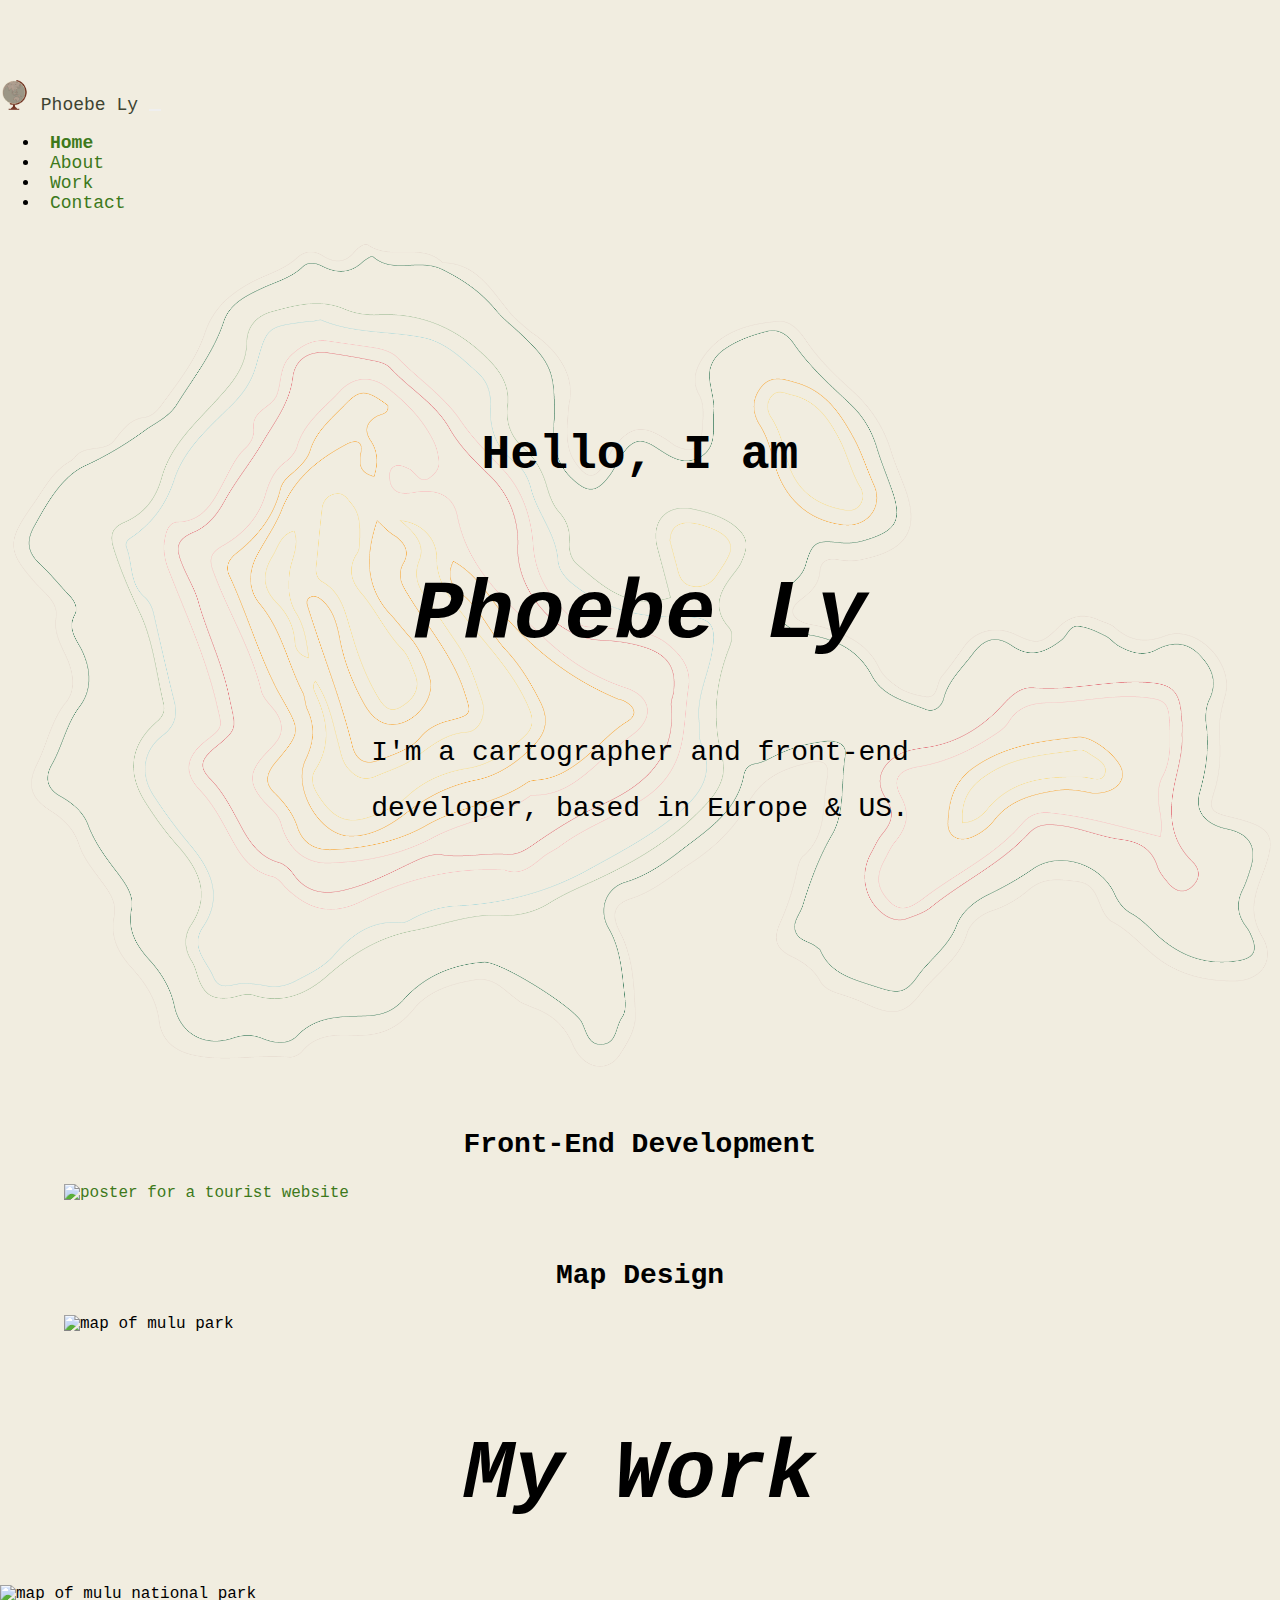
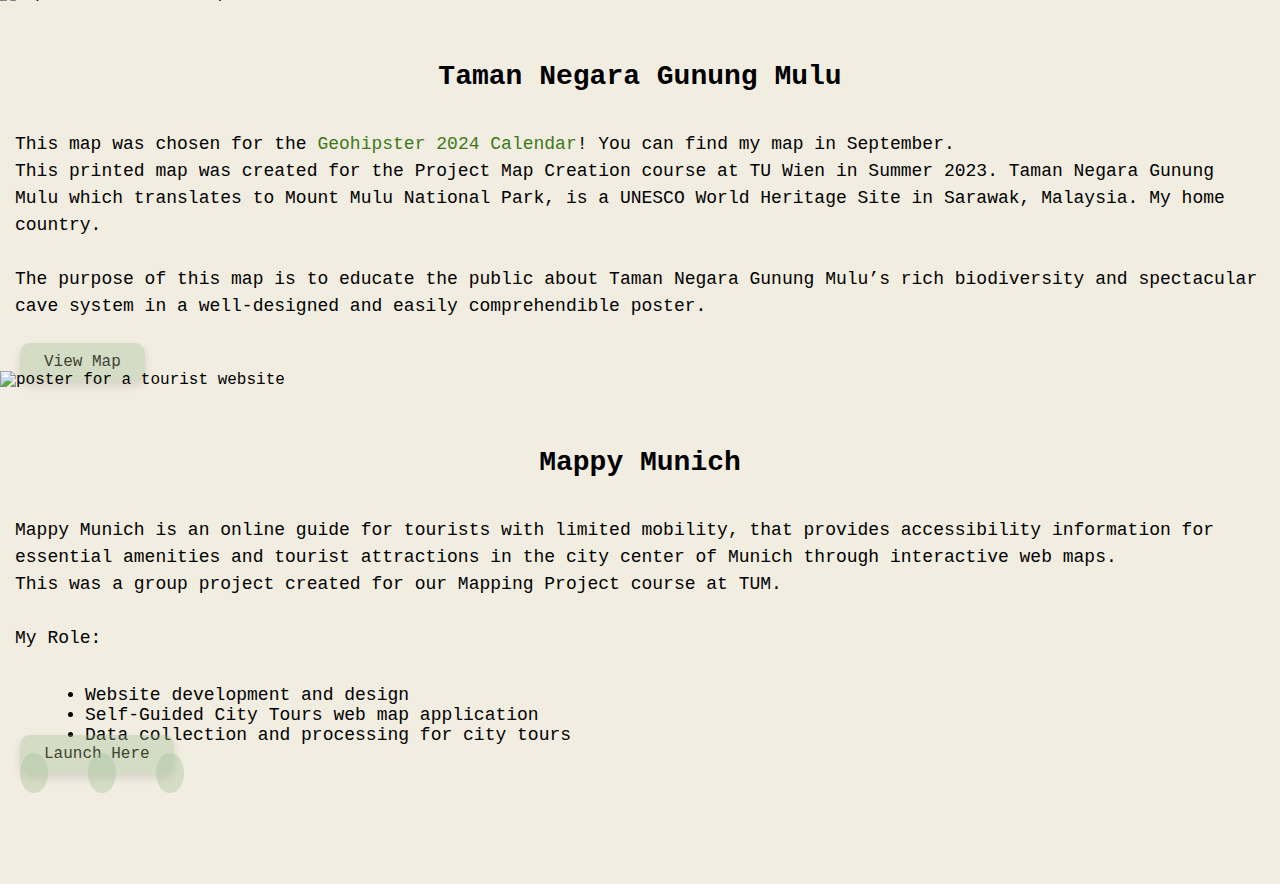
==== index.html @ a3f4e2ff "changes style source" ====
<!DOCTYPE html>
<html lang="en">
<head>
    <meta charset="UTF-8">
    <meta name="viewport" content="width=device-width, initial-scale=1.0">
    <meta description="" content="Phoebe Ly - Cartographer, Front-End Development, Design in Europe and US"/>
    <title>Phoebe Ly</title>
    <link
      href="https://cdn.jsdelivr.net/npm/bootstrap@5.0.0-beta2/dist/css/bootstrap.min.css"
      rel="stylesheet"
      integrity="sha384-BmbxuPwQa2lc/FVzBcNJ7UAyJxM6wuqIj61tLrc4wSX0szH/Ev+nYRRuWlolflfl"
      crossorigin="anonymous"
    />
    <script
      src="https://cdn.jsdelivr.net/npm/bootstrap@5.0.0-beta2/dist/js/bootstrap.bundle.min.js"
      integrity="sha384-b5kHyXgcpbZJO/tY9Ul7kGkf1S0CWuKcCD38l8YkeH8z8QjE0GmW1gYU5S9FOnJ0"
      crossorigin="anonymous"
    ></script>
    <link rel="preconnect" href="https://fonts.googleapis.com">
<link rel="preconnect" href="https://fonts.gstatic.com" crossorigin>
<link href="https://fonts.googleapis.com/css2?family=Josefin+Sans:ital,wght@0,100;0,200;0,400;0,500;0,700;1,100;1,200;1,400;1,500;1,700&family=Noto+Sans:ital,wght@0,100;0,200;0,300;0,400;0,500;0,600;0,700;0,800;0,900;1,100;1,200;1,300;1,400;1,500;1,600;1,700;1,800;1,900&display=swap" rel="stylesheet">
<link rel="stylesheet" href="https://use.typekit.net/ylh7shm.css">   
<link rel="stylesheet" href="./style/style.css" />
<script src="https://kit.fontawesome.com/e1e6165088.js" crossorigin="anonymous"></script>

</head>
<body>

    <nav
    class="navbar navbar-expand-lg fixed-top navbar-light px-3"
    style="background-color: #f1ede0"
    >
    <div class="container-fluid">
      <a class="navbar-brand" href="/index.html"><img class="img-fluid" src="/img/GlobeInset.png" alt="globe icon" width="30px"> Phoebe Ly</a>
      <button
        class="navbar-toggler"
        type="button"
        data-bs-toggle="collapse"
        data-bs-target="#navbarText"
        aria-controls="navbarText"
        aria-expanded="false"
        aria-label="Toggle navigation"
      >
        <span class="navbar-toggler-icon"></span>
      </button>
      <div class="collapse navbar-collapse justify-content-end" id="navbarText">
        <ul class="navbar-nav mb-2 mb-lg-0">
          <li class="nav-item">
            <a class="nav-link active" aria-current="page" href="/index.html" title="Homepage"
              >Home</a
            >
          </li>
          <li class="nav-item">
            <a class="nav-link" href="/about.html" title="About Phoebe">About</a>
          </li>
          <li class="nav-item">
            <a class="nav-link" href="#work" title="Phoebe's Work">Work</a>
          </li>
          <li class="nav-item">
            <a class="nav-link" href="/contact.html" title="Contact Phoebe">Contact</a>
          </li>
        </ul>
      </div>
    </div>
  </nav>

    <div class="container">
        <div class="col" id="hero">
            <div class="hero-img">
                <div class="hero-txt" id="intro">
                    <h2>Hello, I am</h2>
                    <h1>Phoebe Ly</h1>
                    <h3 id="hero-subtxt">I'm a cartographer and front-end developer, based in Europe & US.</h3>

                </div>
                <img class="img-fluid" src="img/contours-02.png" alt="hero image of countour lines">

            </div>

            <div class="text-center mx-5 p-3" id="scrolltowork">
              <a
              href="#worktitle"
              class="primary-link project-link"
              title="View my work "
              >My Work</a>     
            </div>


        </div>

        <div class="row justify-content-between mt-5" id="preview">
            <div class="col-sm-6 text-center px-sm-5">
                <h3>Front-End Development</h3>
                <a href="#mappymunich">
                  <img class="img-fluid" 
                  src="/img/MappyMunich_FeaturedImage1.png" 
                  alt="poster for a tourist website" >
                </a>            
            </div>
            <div class="col-sm-6 text-center px-sm-5">
                <h3>Map Design</h3>
                <img class="img-fluid rounded" src="/img/Wienmap.png" alt="map of mulu park" >
            </div>

        </div>

        <div class="text-center mt-5 mb-3" id="worktitle">
              <h1>My Work</h1>
        </div>

        <div class="work" id="work">

            <div class="row justify-content-evenly mx-3 my-5">
                <div class="col-sm-6 text-center" id="mulupark">
                  <img class="img-fluid" 
                  src="/img/MuluA2_191223.jpg" 
                  alt="map of mulu national park" >
                </div>
                <div class="col-sm-6">
                  <h3>Taman Negara Gunung Mulu</h3>
                  <p class="text-left">This map was chosen for the <a href="https://www.geohipster.com/2024-geohipster-calendar/" target="_blank">Geohipster 2024 Calendar</a>! You can find my map in September.
                    <br>
                    This printed map was created for the Project Map Creation course at TU Wien in Summer 2023. Taman Negara Gunung Mulu which translates to Mount Mulu National Park, is a UNESCO World Heritage Site in Sarawak, Malaysia. My home country. <br><br>
                    The purpose of this map is to educate the public about Taman Negara Gunung Mulu’s rich biodiversity and spectacular cave system in a well-designed and easily comprehendible poster.
                  </p>
                  <div class="text-center my-3 pt-3">
                    <a
                    href="/img/MuluA2_191223.jpg"
                    class="primary-link project-link"
                    title="Try Mappy Munich" 
                    target="_blank"
                    id="mappymunich"
                    >View Map</a
                  >
                  </div>
                </div>

            </div>

            <div class="row justify-content-evenly mx-3 my-5 pt-3">
              <div class="col-sm-6 text-center" id="mappymunich">
                  <img class="img-fluid" 
                  src="/img/MappyMunich_FeaturedImage1.png" 
                  alt="poster for a tourist website" >
              </div>
              <div class="col-sm-6">
                <h3>Mappy Munich</h3>
                <p class="text-left">Mappy Munich is an online guide for tourists with limited mobility, that provides accessibility information for essential amenities and tourist attractions in the city center of Munich through interactive web maps.
                  <br>
                  This was a group project created for our Mapping Project course at TUM.<br><br>
                  My Role:
                </p>
                <ul class="body-ul">
                  <li>Website development and design</li>
                  <li>Self-Guided City Tours web map application</li>
                  <li>Data collection and processing for city tours</li>
                </ul>
                <div class="text-center my-3 pt-5">
                  <a
                  href="https://pheebely.github.io/mappymunich/"
                  class="primary-link project-link"
                  title="Try Mappy Munich" 
                  target="_blank"
                  id="mappymunich"
                  >Launch here</a
                >
                </div>

              </div>



            </div>

        </div>


    </div>


  <footer>
    <div class="social-links d-flex justify-content-center">
        <a href="https://www.github.com/pheebely/mywebsite" target="_blank">
          <i class="fab fa-github" aria-hidden="true"></i>
        </a>
        <a href="mailto:pheebely@gmail.com" target="_blank">
          <i class="fa-solid fa-envelope" aria-hidden="true"></i>
        </a>
        <a href="https://www.twitter.com/pheebely" target="_blank">
          <i class="fab fa-twitter" aria-hidden="true"></i>
        </a>
      </div>
  </footer>
</body>
</html>
---- style/style.css ----
:root {
    --primary-color: #fed947;
    --secondary-color: #3D791BFF;
    --button-color: #9cbb9457;
    /* #3D791BFF */
    /* #257a7b */
    --box-shadow: 0 5px 10px rgba(0, 0, 0, 0.112);
    --button-padding: 5px 10px;
    --border-radius: 10px;
    --margin-top: 60px;
  }
  
  body {
    margin: 80px auto;
    max-width: 100%;
    font-family: "cartograph-cf", monospace;
    font-style: normal;   
    background-color: #f1ede0;
  }
  
  h1,
  h2,
  h3 {
    text-align: center;
  }
  
  h1 {
    font-size: 84px;
    font-style: italic;
    font-weight: 900;
    line-height: 1.3;
  }
  
  h2 {
    font-size: 48px;
  }
  
  h3 {
    font-size: 28px;
    margin-bottom: 24px;
  }

  p, ul {
    font-size: 18px;
  }

  .hero-img {
    position: relative;
  }

  .img-fluid {
    max-width: 100%;
    height: auto;
}

  #intro {
    position: absolute;
    top: 45%;
    left: 50%;
    transform: translate(-50%, -50%);
    line-height: 2;
  }

  #hero-subtxt {
    margin-top: 10px;
    font-weight: 300;
    text-align: center;
  }

  #preview {
    padding: 0 5%;
  }

  #preview img,  #work img {
    margin-bottom: 30px;
  }


  #preview h3{
    opacity: 1;
  }

  .work h3 {
  font-weight: 700;
  }

  a {
    color: var(--secondary-color);
    text-decoration: none;
  }

  a:hover {
    color: rgb(0, 0, 0);
    font-weight: 700;
  }
  
  p {
    padding: 15px;
    border-radius: 4px;
    font-weight: 300;
    line-height: 1.5;
  }

  .body-ul {
    font-weight: 300;
    margin: 0 45px;
  }

  
  .about-paragraphs p {
    text-align: center;
  }

  nav {
    font-size: 18px;
    font-weight: 300;
  }
  
.navbar .nav-item {
  padding: 0 10px;
}
.navbar .navbar-brand {
    color: #3E4332;
}

.navbar .navbar-brand:hover, .navbar-light .navbar-nav .nav-link:hover {
  color: black;

}

.navbar-light .navbar-nav .nav-link.active {
  color: var(--secondary-color);
  font-weight: 700;

}


.navbar-toggler {
  border: none;
}

.about-section {
  padding: 70px 20px;
}

#about {
  text-align: left;
}

.about-section h2 {
  font-style: italic;
  font-weight: 700;
}

.about-section h5 {
  margin: 25px 0;
  font-weight: 700;
}

.about-section p {
  padding: 0 0 30px;
}

.contact-section {
  padding: 100px 100px;
}

.contact-section h3 {
  text-align: center;
}

.contact-section h2 {
  font-weight: 700;
  font-style: italic;
}

.contact-section h3 {
  margin-top: 30px;
}

  
  
  .email-link {
    display: flex;
    justify-content: center;
    color: var(--primary-color);
    font-size: 28px;
    text-decoration: none;
  }
  
  .email-link:hover {
    text-decoration: underline;
  }
  
  .primary-link {
    margin: 20px;
    padding: 10px 24px;
    text-decoration: none;
    text-transform: capitalize;
    box-shadow: var(--box-shadow);
    border-radius: var(--border-radius);
    background-color: var(--button-color);
    color: #3E4332;
    transition: 200ms ease-in-out;
  }
  
  .primary-link:hover {
    background-color: #9cbb9481;
    color: var(--secondary-color);
    font-weight: 600;rgba(156, 187, 148, 0.854)
  }

  footer .social-links a {
    margin: 0 20px;
    color: var(--secondary-color);
    background: var(--button-color);
    padding: 10px 14px;
    border-radius: 50%;
    font-size: 18px;
    transition: all 100ms ease-in-out;
}

footer .social-links a:hover {
  color: black;
}

.fixed-footer {
  position: fixed;
  bottom: 5%;
  width: 100%;
}


  #scrolltowork {
    visibility: hidden;
  }
  
  
  
  @media (max-width: 768px) {
    h1 {
      font-size: 42px;
      text-align: center;
      line-height: 2;
    }
  
    h2 {
      font-size: 24px;
    }
  
    h3 {
      font-size: 20px;
    }

    h4 {
      font-size: 18px;
    }

    p, ul {
      font-size: 16px;
      text-align: left;
      padding: 2px;
    }

    ul {
      margin: auto 25px;
    }

    #intro {
        width: 90%;
    }

    #scrolltowork {
      visibility: visible;
    }

    .work {
      margin: 2px;
      padding: 2px;
    }

    .work h3 {
      font-size: 24px;
    }

    .work p {
      text-align: left;
    }

    .about-section {
      padding: 30px;
    }

    .contact-section {
      padding: 30% 2% 10%;

    }

    .contact-section h2 {
      text-align: center;
    }
  
    .email-link {
      font-size: 18px;
    }
  
    .primary-link {
      display: block;
      margin: 0 20px;
    }

    .fixed-footer {
      position: relative;
      margin-top: 5%;
    }

  }
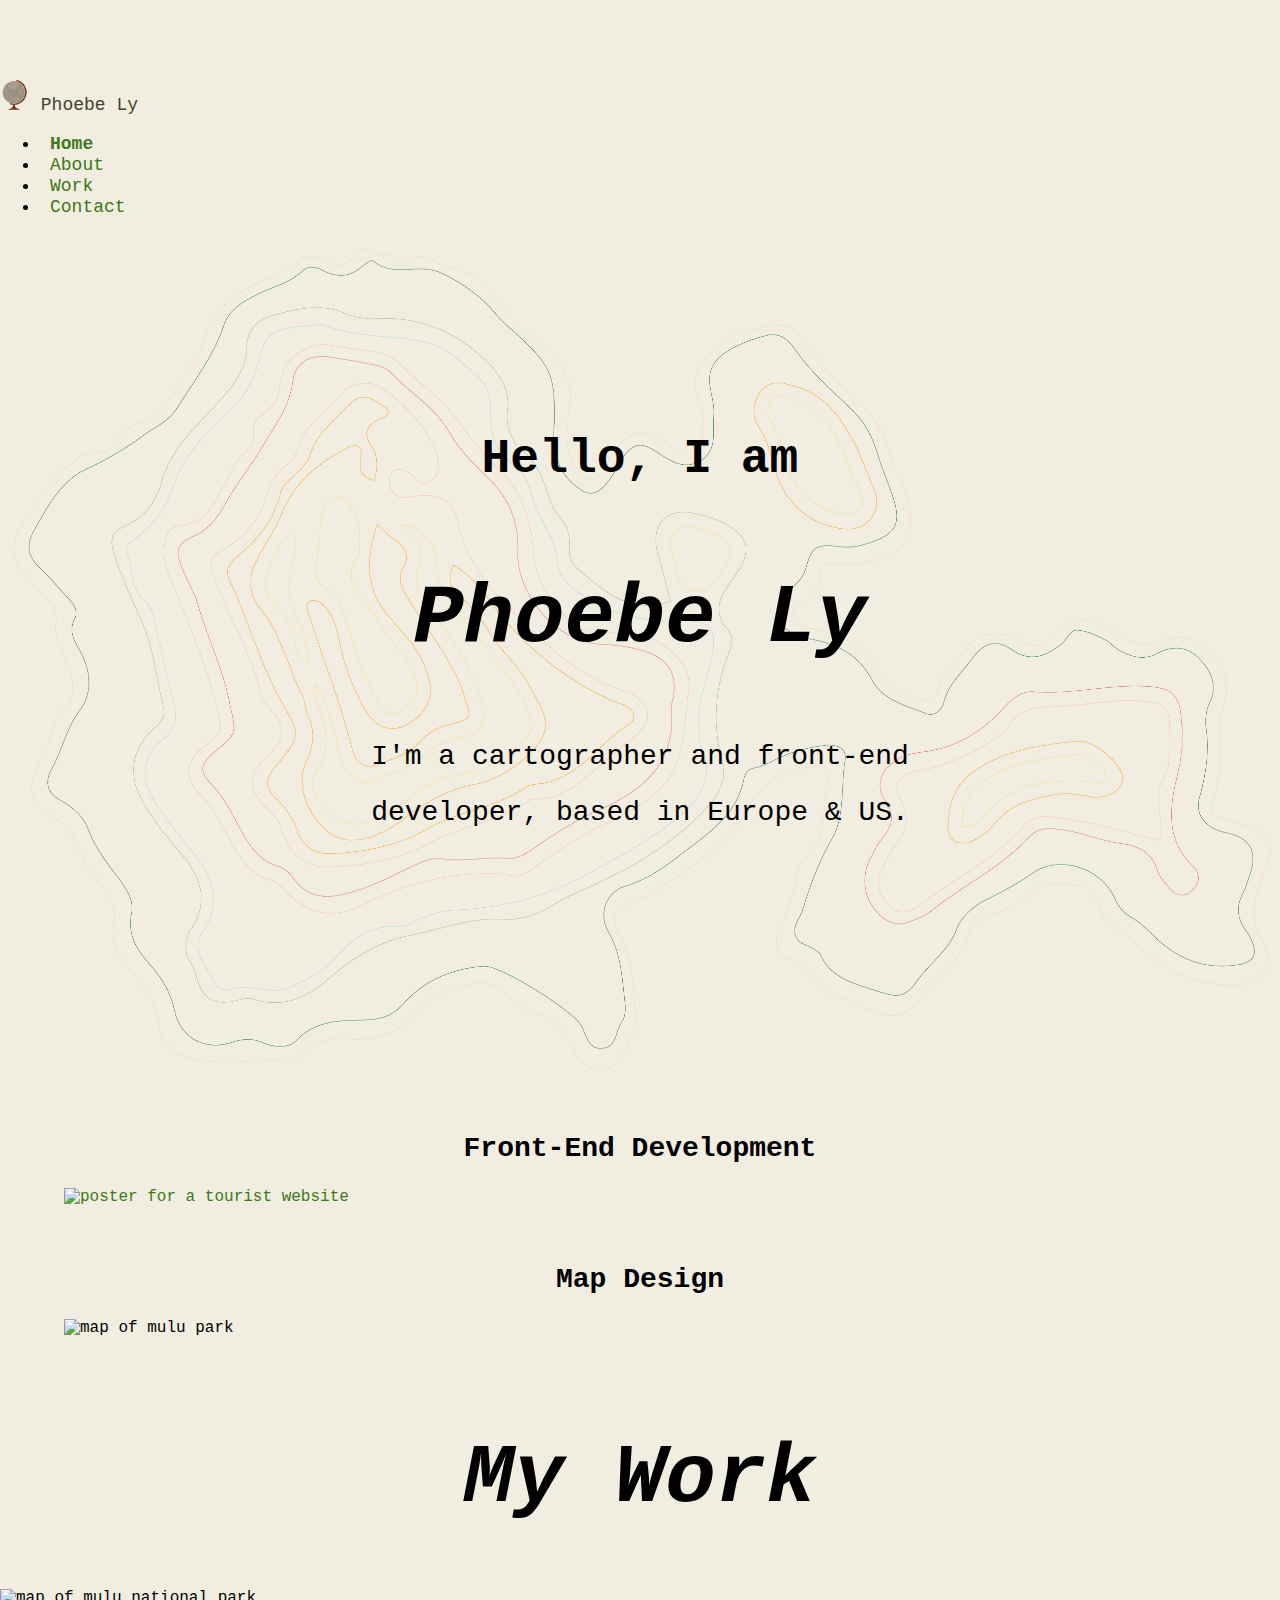
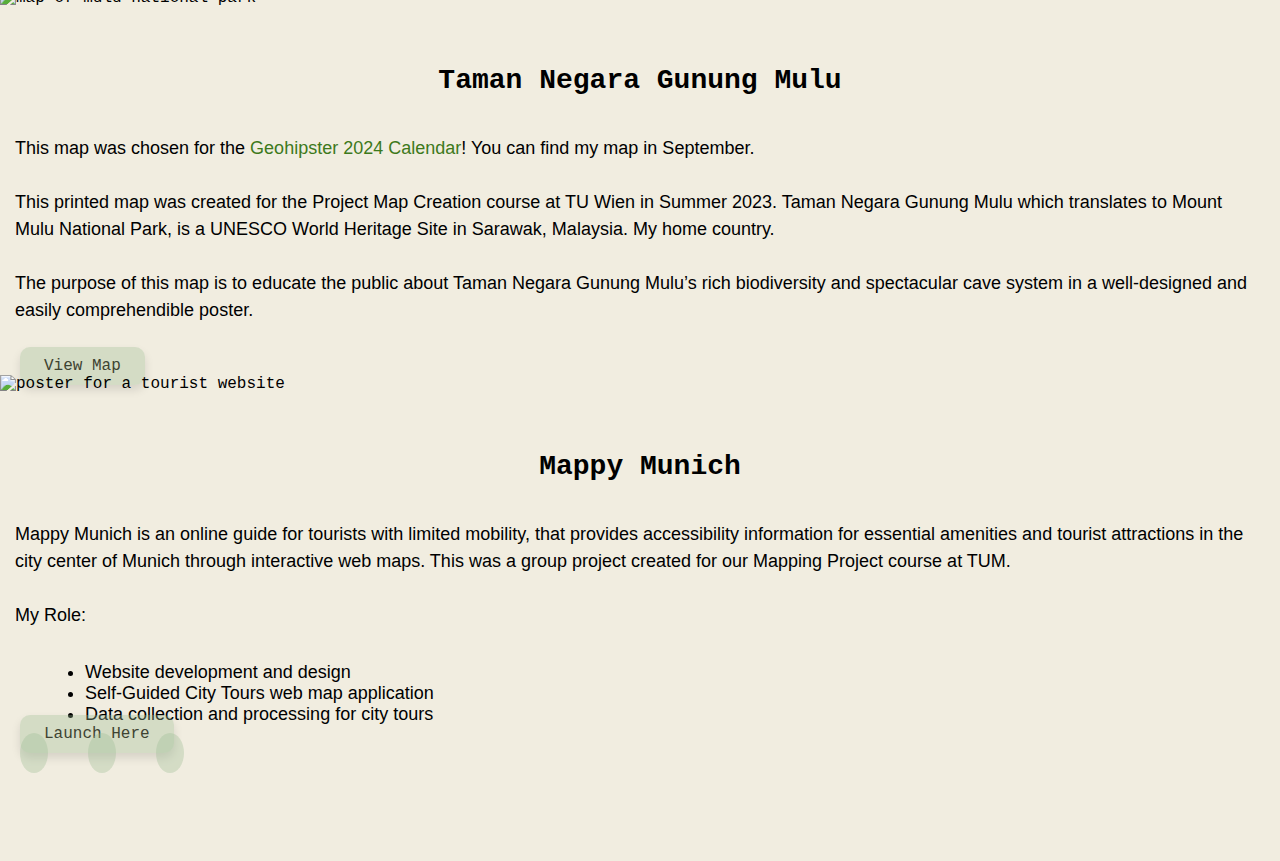
==== commit a2505283: "Edited p fonts" ====
--- a/index.html
+++ b/index.html
@@ -4,7 +4,7 @@
     <meta charset="UTF-8">
     <meta name="viewport" content="width=device-width, initial-scale=1.0">
     <meta description="" content="Phoebe Ly - Cartographer, Front-End Development, Design in Europe and US"/>
-    <title>Phoebe Ly</title>
+    <title>Phoebe Ly - Cartographer</title>
     <link
       href="https://cdn.jsdelivr.net/npm/bootstrap@5.0.0-beta2/dist/css/bootstrap.min.css"
       rel="stylesheet"
@@ -31,7 +31,7 @@
     style="background-color: #f1ede0"
     >
     <div class="container-fluid">
-      <a class="navbar-brand" href="/index.html"><img class="img-fluid" src="/img/GlobeInset.png" alt="globe icon" width="30px"> Phoebe Ly</a>
+      <a class="navbar-brand" href="index.html"><img class="img-fluid" src="img/GlobeInset.png" alt="globe icon" width="30px"> Phoebe Ly</a>
       <button
         class="navbar-toggler"
         type="button"
@@ -46,18 +46,18 @@
       <div class="collapse navbar-collapse justify-content-end" id="navbarText">
         <ul class="navbar-nav mb-2 mb-lg-0">
           <li class="nav-item">
-            <a class="nav-link active" aria-current="page" href="/index.html" title="Homepage"
+            <a class="nav-link active" aria-current="page" href="index.html" title="Homepage"
               >Home</a
             >
           </li>
           <li class="nav-item">
-            <a class="nav-link" href="/about.html" title="About Phoebe">About</a>
+            <a class="nav-link" href="about.html" title="About Phoebe">About</a>
           </li>
           <li class="nav-item">
             <a class="nav-link" href="#work" title="Phoebe's Work">Work</a>
           </li>
           <li class="nav-item">
-            <a class="nav-link" href="/contact.html" title="Contact Phoebe">Contact</a>
+            <a class="nav-link" href="contact.html" title="Contact Phoebe">Contact</a>
           </li>
         </ul>
       </div>
@@ -93,13 +93,13 @@
                 <h3>Front-End Development</h3>
                 <a href="#mappymunich">
                   <img class="img-fluid" 
-                  src="/img/MappyMunich_FeaturedImage1.png" 
+                  src="img/MappyMunich_FeaturedImage1.png" 
                   alt="poster for a tourist website" >
                 </a>            
             </div>
             <div class="col-sm-6 text-center px-sm-5">
                 <h3>Map Design</h3>
-                <img class="img-fluid rounded" src="/img/Wienmap.png" alt="map of mulu park" >
+                <img class="img-fluid rounded" src="img/Wienmap.png" alt="map of mulu park" >
             </div>
 
         </div>
@@ -113,19 +113,19 @@
             <div class="row justify-content-evenly mx-3 my-5">
                 <div class="col-sm-6 text-center" id="mulupark">
                   <img class="img-fluid" 
-                  src="/img/MuluA2_191223.jpg" 
+                  src="img/MuluA2_191223.jpg" 
                   alt="map of mulu national park" >
                 </div>
                 <div class="col-sm-6">
                   <h3>Taman Negara Gunung Mulu</h3>
-                  <p class="text-left">This map was chosen for the <a href="https://www.geohipster.com/2024-geohipster-calendar/" target="_blank">Geohipster 2024 Calendar</a>! You can find my map in September.
+                  <p class="text-left">This map was chosen for the <a href="https://www.geohipster.com/2024-geohipster-calendar/" target="_blank">Geohipster 2024 Calendar</a>! You can find my map in September.<br>
                     <br>
                     This printed map was created for the Project Map Creation course at TU Wien in Summer 2023. Taman Negara Gunung Mulu which translates to Mount Mulu National Park, is a UNESCO World Heritage Site in Sarawak, Malaysia. My home country. <br><br>
                     The purpose of this map is to educate the public about Taman Negara Gunung Mulu’s rich biodiversity and spectacular cave system in a well-designed and easily comprehendible poster.
                   </p>
                   <div class="text-center my-3 pt-3">
                     <a
-                    href="/img/MuluA2_191223.jpg"
+                    href="img/MuluA2_191223.jpg"
                     class="primary-link project-link"
                     title="Try Mappy Munich" 
                     target="_blank"
@@ -140,13 +140,12 @@
             <div class="row justify-content-evenly mx-3 my-5 pt-3">
               <div class="col-sm-6 text-center" id="mappymunich">
                   <img class="img-fluid" 
-                  src="/img/MappyMunich_FeaturedImage1.png" 
+                  src="img/MappyMunich_FeaturedImage1.png" 
                   alt="poster for a tourist website" >
               </div>
               <div class="col-sm-6">
                 <h3>Mappy Munich</h3>
                 <p class="text-left">Mappy Munich is an online guide for tourists with limited mobility, that provides accessibility information for essential amenities and tourist attractions in the city center of Munich through interactive web maps.
-                  <br>
                   This was a group project created for our Mapping Project course at TUM.<br><br>
                   My Role:
                 </p>
--- a/style/style.css
+++ b/style/style.css
@@ -42,6 +42,8 @@
 
   p, ul {
     font-size: 18px;
+    font-family: "roc-grotesk-variable", sans-serif;
+    font-variation-settings: "wght" 350, "wdth" 95;
   }
 
   .hero-img {
@@ -111,9 +113,11 @@
     text-align: center;
   }
 
-  nav {
+  nav a {
     font-size: 18px;
     font-weight: 300;
+    font-family: "cartograph-cf", monospace;
+    ;
   }
   
 .navbar .nav-item {
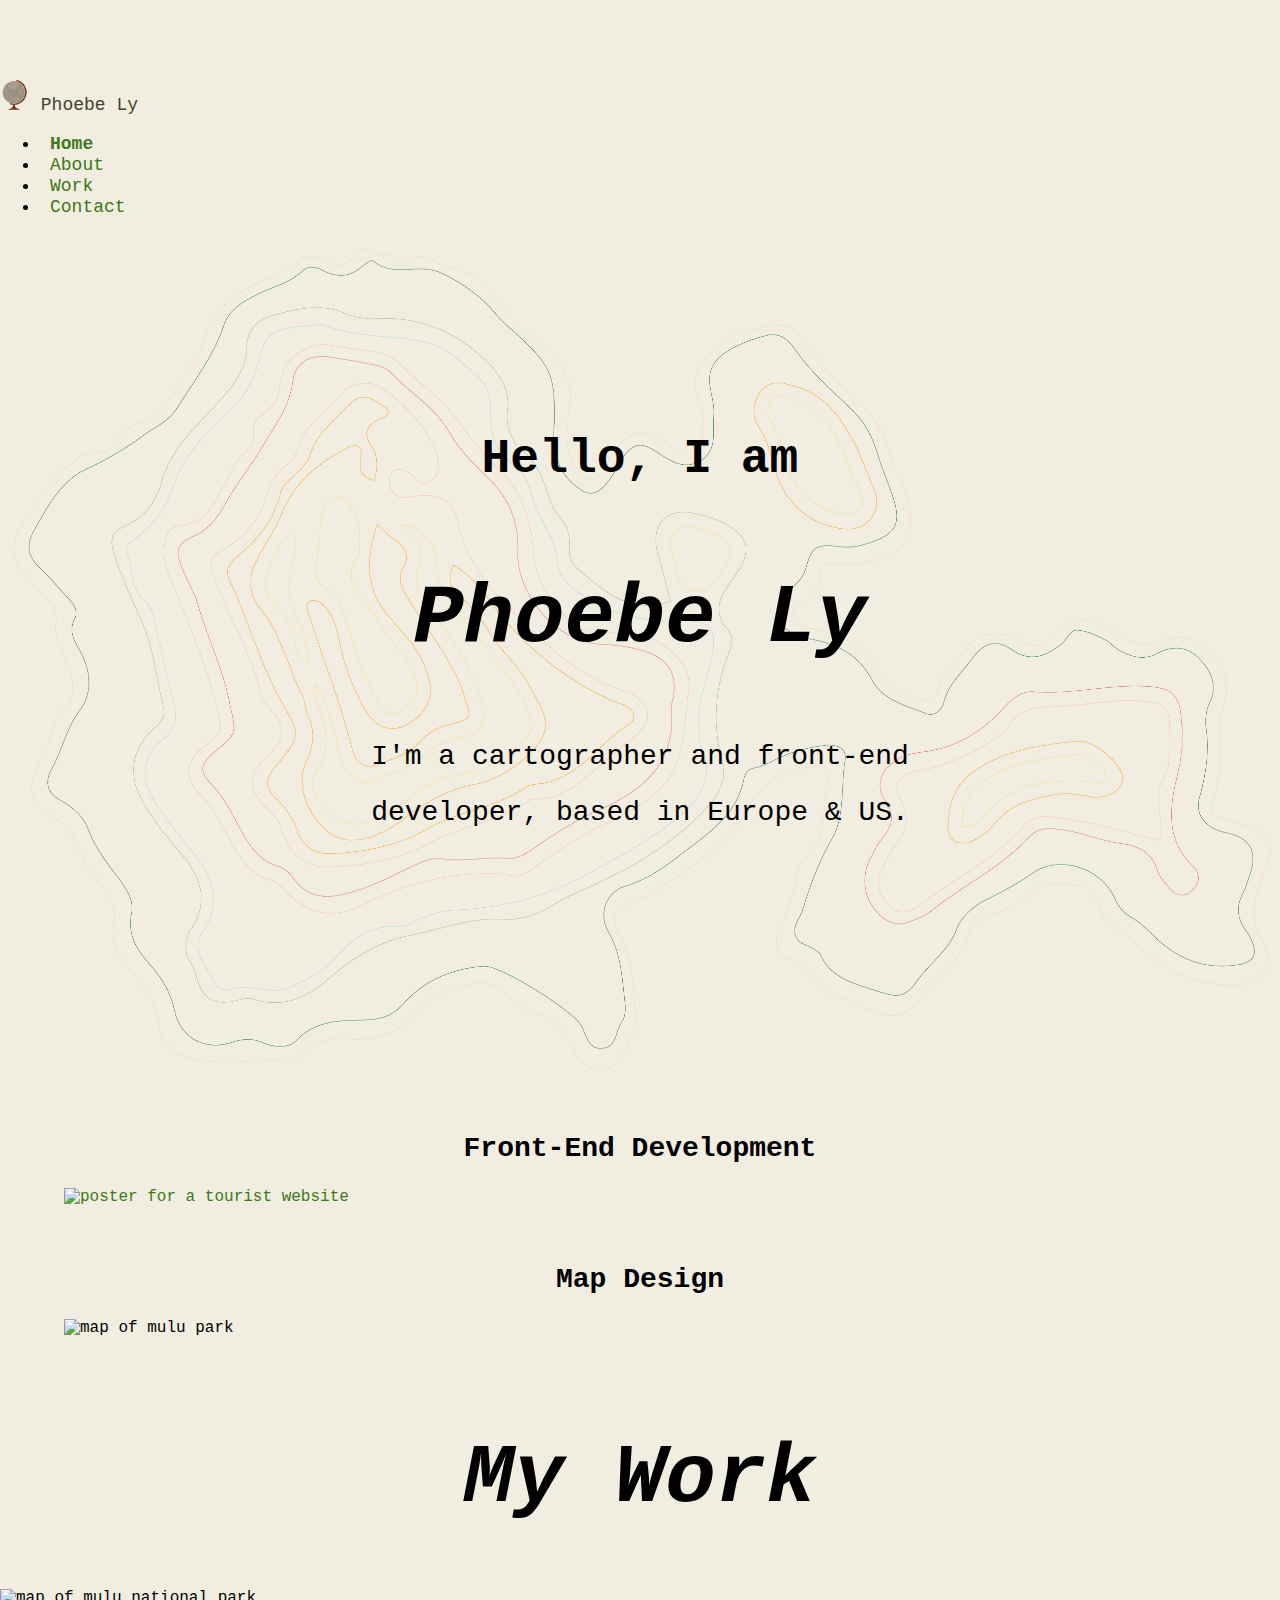
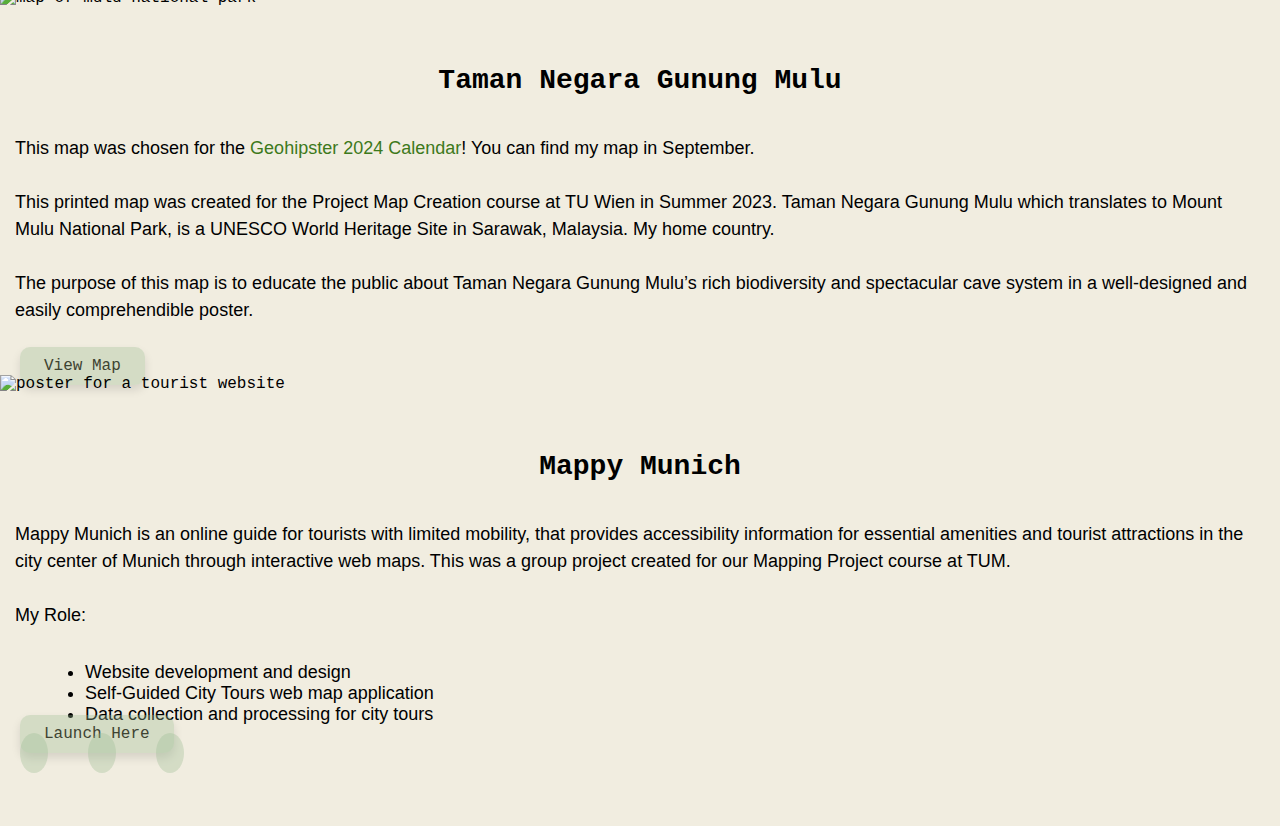
==== commit a8662394: "Footer margin edit" ====
--- a/index.html
+++ b/index.html
@@ -110,7 +110,7 @@
 
         <div class="work" id="work">
 
-            <div class="row justify-content-evenly mx-3 my-5">
+            <div class="row justify-content-evenly mx-sm-3 my-sm-5">
                 <div class="col-sm-6 text-center" id="mulupark">
                   <img class="img-fluid" 
                   src="img/MuluA2_191223.jpg" 
@@ -137,7 +137,7 @@
 
             </div>
 
-            <div class="row justify-content-evenly mx-3 my-5 pt-3">
+            <div class="row justify-content-evenly mx-sm-3 my-sm-5 pt-3">
               <div class="col-sm-6 text-center" id="mappymunich">
                   <img class="img-fluid" 
                   src="img/MappyMunich_FeaturedImage1.png" 
@@ -178,7 +178,7 @@
 
 
   <footer>
-    <div class="social-links d-flex justify-content-center">
+    <div class="social-links d-flex justify-content-center mt-5">
         <a href="https://www.github.com/pheebely/mywebsite" target="_blank">
           <i class="fab fa-github" aria-hidden="true"></i>
         </a>
--- a/style/style.css
+++ b/style/style.css
@@ -11,7 +11,7 @@
   }
   
   body {
-    margin: 80px auto;
+    margin: 80px auto 45px;
     max-width: 100%;
     font-family: "cartograph-cf", monospace;
     font-style: normal;   
@@ -215,7 +215,7 @@
   }
 
   footer .social-links a {
-    margin: 0 20px;
+    margin: 40px 20px 0px;
     color: var(--secondary-color);
     background: var(--button-color);
     padding: 10px 14px;
